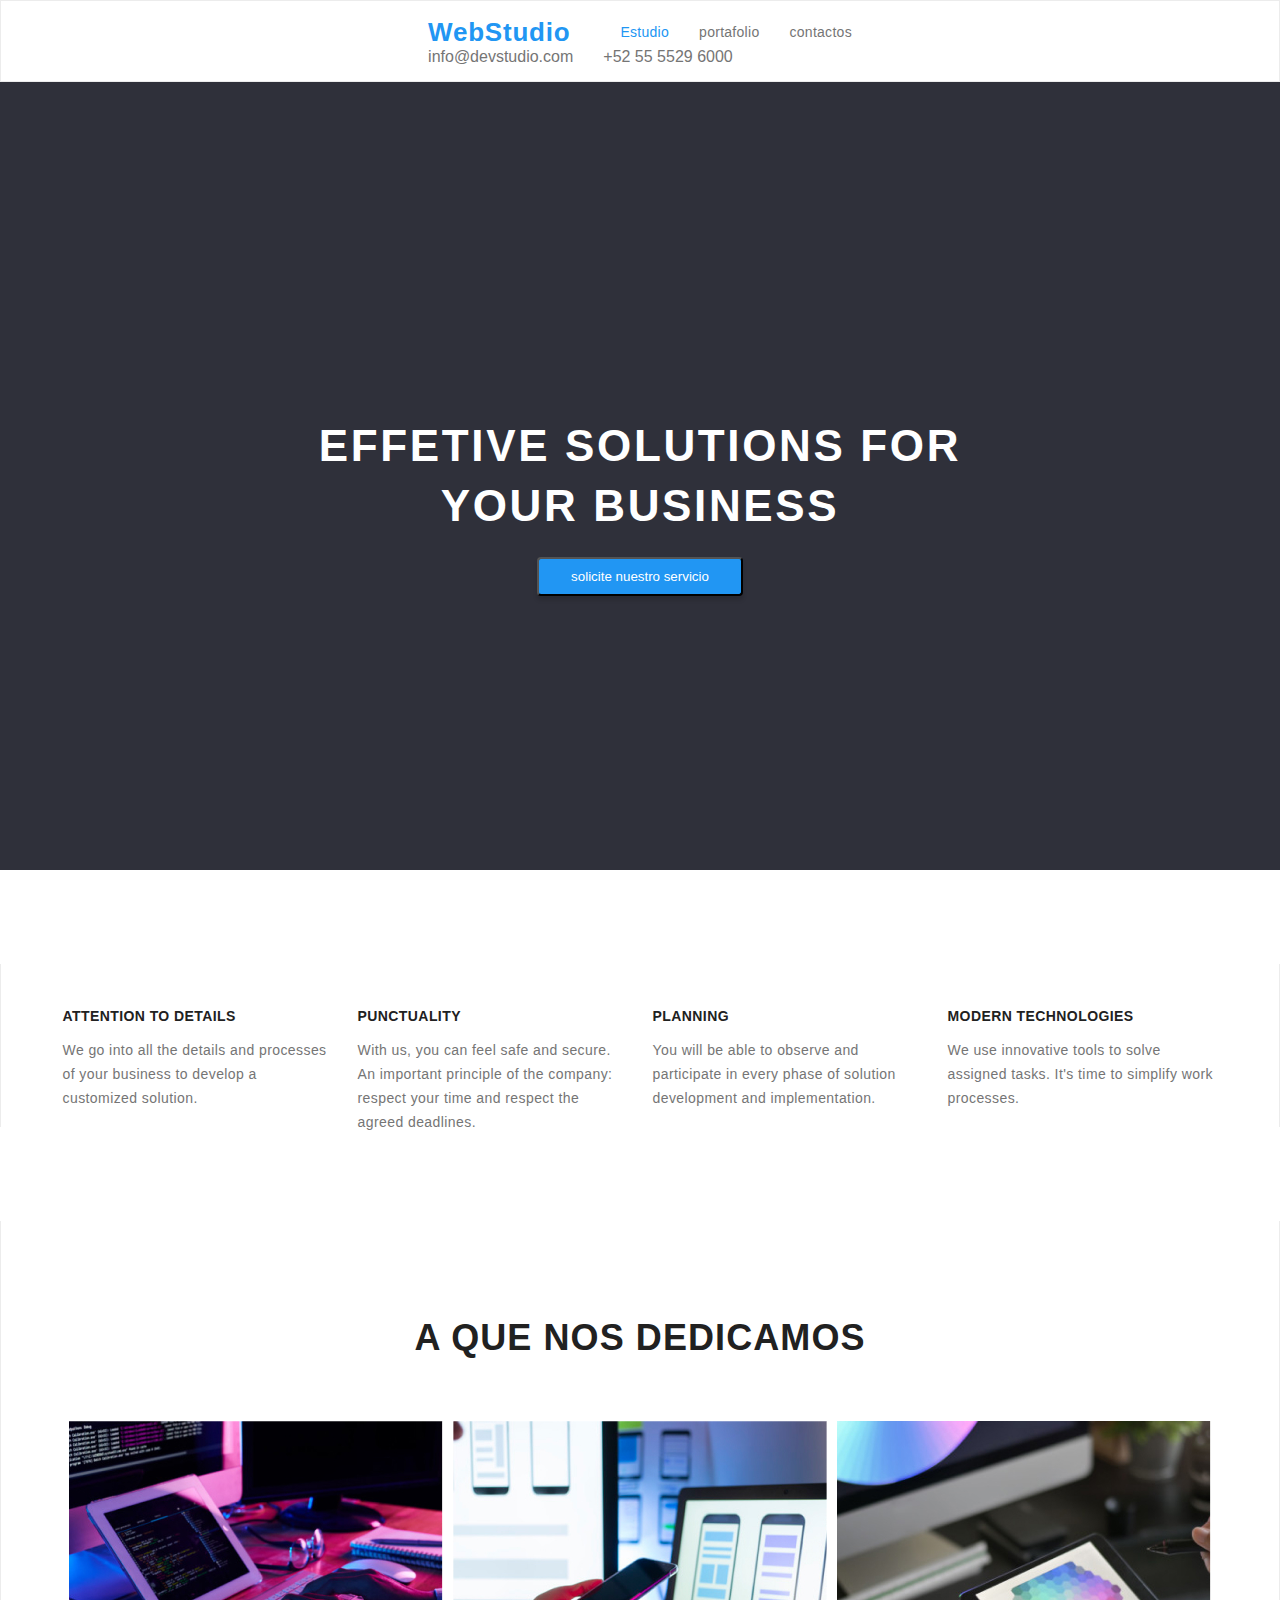
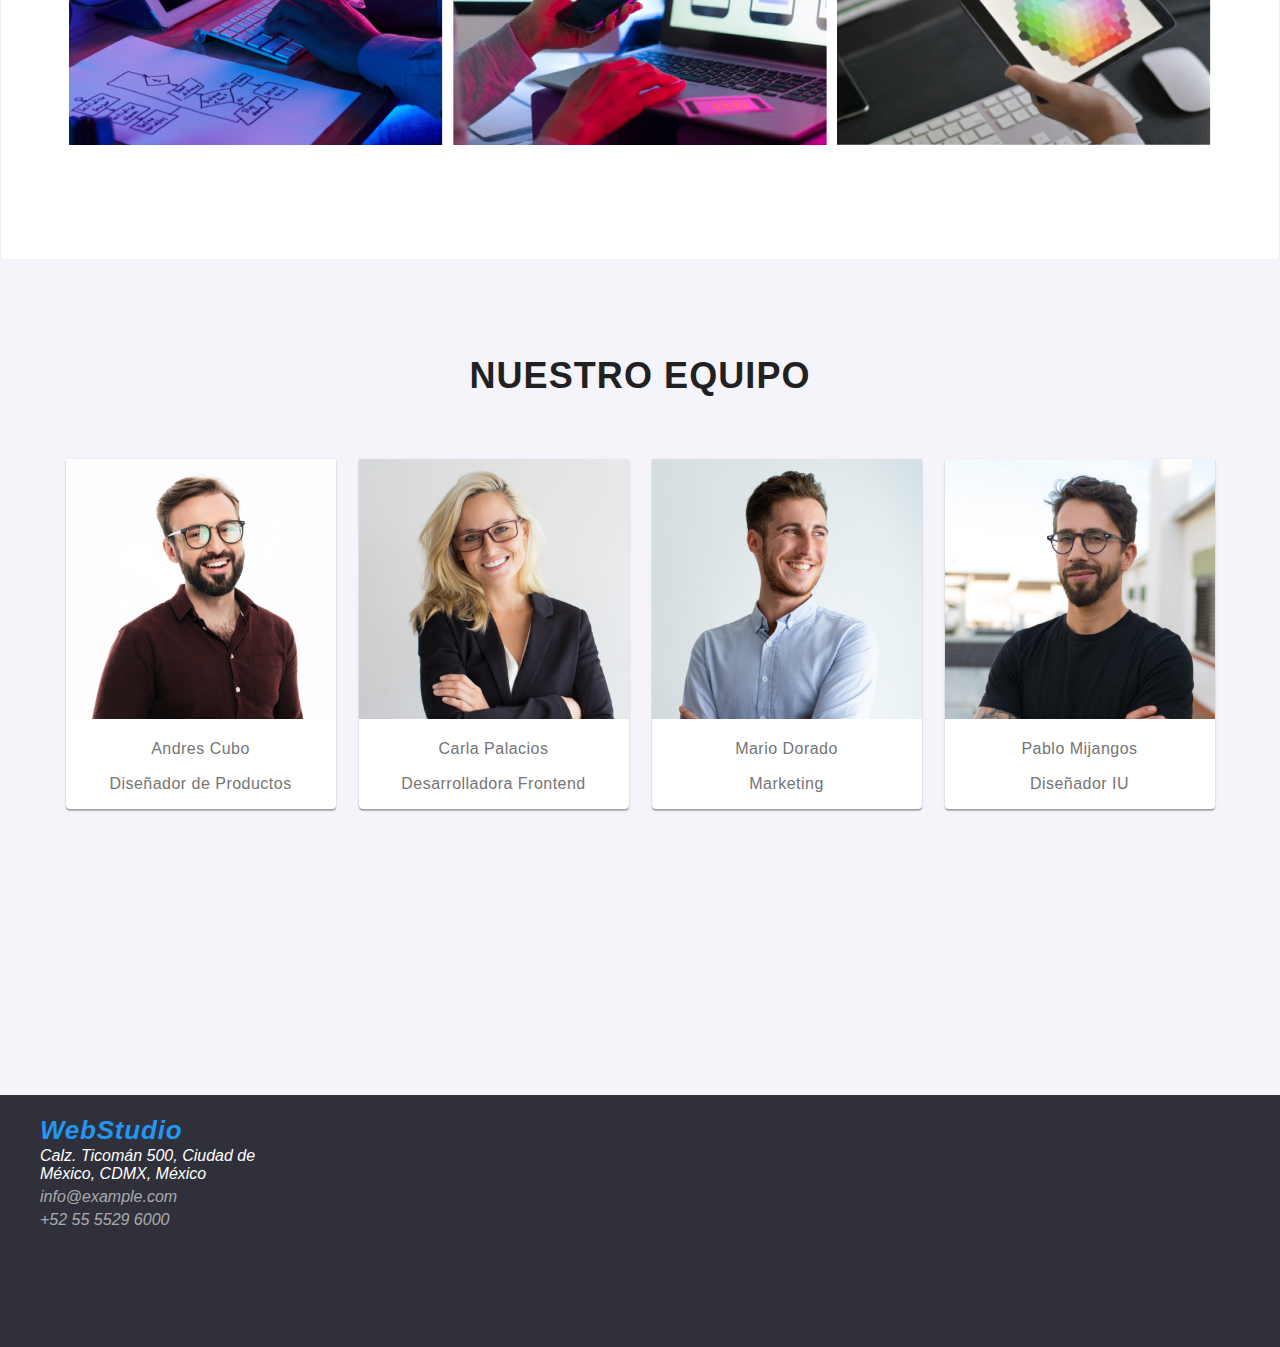
==== index.html @ b8e181a7 "tarea3" ====
<!DOCTYPE html>
<html lang="en">
<head>
    <meta charset="UTF-8">
    <meta http-equiv="X-UA-Compatible" content="IE=edge">
    <meta name="viewport" content="width=device-width, initial-scale=1.0">
    <link href="https://fonts.googleapis.com/css2?family=Montserrat:wght@400;700&display=swap" rel="stylesheet">
    <link rel="stylesheet" href="https://cdnjs.cloudflare.com/ajax/libs/modern-normalize/2.0.0/modern-normalize.css" integrity="sha512-gA2Bvu0/hw4oj0Lp8ZHjK+o3S4BE5m8d/wNVy6ktKLhHKPpWLQwv9ixzuWirWOakoJqlBdePq2NhoCaUOQ5npQ==" crossorigin="anonymous" referrerpolicy="no-referrer" />
    <link rel="stylesheet" href="./css/styles.css" />
    <title>WebStudio</title>
</head>
<body> 
    <header>
        
        <section  class="menu"> 
            <div class="container">
        <nav class="menu-nav">
            <a class="logo" href="">WebStudio</a>
           <ul class="list_menu">
            <li><a class="page current-page" href="index.html">Estudio</a> </li>
            <li><a class="page" href="portafolio.html">portafolio</a></li>
            <li><a class="page" href="contactos">contactos</a></i>
           </ul> 
        </nav>
        <ul class="list-contac">
            <li><a class="page" href="mailto:info@devstudio.com">info@devstudio.com</a></li>
            <li><a class="page" href="tel:+525555296000">+52 55 5529 6000</a></li>
        </ul>
        </div>
    </section> 
    </header>
    
    <main>
        <!-- ---------- titulo ---------- -->
        <section class="titulo">
        <h1> EFFETIVE SOLUTIONS FOR YOUR BUSINESS</h1>
        <button class="btn-serv" type="button">solicite nuestro servicio </button>
        </section>

        <!-- ---------- seccion 1---------- -->
        <section class="seccion1">
            <ul class="list-seccion1">
                <li>
                    <h3 class="titulo-h3" >ATTENTION TO DETAILS</h3>
                    <p class="p-seccion1">We go into all the details and processes of your business to develop a customized solution.</p>
                </li>
                <li>
                    <h3 class="titulo-h3">PUNCTUALITY</h3>
                    <p class="p-seccion1">With us, you can feel safe and secure. An important principle of the company: respect your time and respect the agreed deadlines.</p>
                </li>
                <li>
                    <h3 class="titulo-h3">PLANNING</h3>
                    <p class="p-seccion1">You will be able to observe and participate in every phase of solution development and implementation.</p>
                </li>
                <li>
                    <h3 class="titulo-h3">MODERN TECHNOLOGIES</h3>
                    <p class="p-seccion1">We use innovative tools to solve assigned tasks. It's time to simplify work processes.</p>
                </li>
            </ul>
        </section>
        <!-- ---------- seccion 2------------->
        <section class="seccion2">
            <h2 class="titulo-h2"> A QUE NOS DEDICAMOS</h2>
            <ul class="list-seccion2">
                <li class="img-secc2"><img src="images/index/img1.jpg" alt="img1" width=""/></li>
                <li class="img-secc2"><img src="images/index/img2.jpg" alt="img2" width=""/></li>
                <li class="img-secc2"><img src="images/index/img3.jpg" alt="img3" width=""/></li>
            </ul>
            
        </section>

        <!------------- seccion 3------------->
        <section class="seccion3">
            <div class=".container">
            <h2 class="titulo-h2">NUESTRO EQUIPO</h2>
            <ul class="list-seccion3">
                <li class="item-sec3"><img class="img-sec3" src="images/index/andres.jpg" alt="Andres Cubo" width=""/>
                    <p class="nombre">Andres Cubo</p>
                    <p>Diseñador de Productos</p>
                </li>
                <li class="item-sec3"><img class="img-sec3" src="images/index/carla.jpg" alt="Carla Palacios" width=""/>
                    <p class="nombre">Carla Palacios</p>
                    <p>Desarrolladora Frontend</p>
                </li>
                <li class="item-sec3"><img class="img-sec3" src="images/index/mario.jpg" alt="Mario Dorado" width=""/>
                    <p class="nombre">Mario Dorado</p>
                    <p>Marketing</p>
                </li>
                <li class="item-sec3"><img class="img-sec3" src="images/index/pablo.jpg" alt="Pablo Mijangos" width=""/>
                    <p class="nombre">Pablo Mijangos</p>
                    <p>Diseñador IU </p>
                </li>
            </ul>
        </div>
        </section>
        
    </main>
    <!-------------pie de pagina------------->
    <footer>
       <section class="container-foo">
        <div class="container">
            <address>
            <a class="logo-foo" href="index.html">WebStudio</a>
            <ul class="list-foo">
            <li><a class="dir" href="direccion">Calz. Ticomán 500, Ciudad de México, CDMX, México</a></li> 
            <li><a class="item-foo" href="mailto:info@example.com">info@example.com</a></li>
            <li><a class="item-foo" href="tel:+52 55 5529 6000">+52 55 5529 6000 </a></li>
        </ul>
    </address>
        </div>
    </section>
    </footer> 
</body>
</html>
---- css/styles.css ----
:root{
    --accent-color: #2196f3;
    --white-color: #ffffff;
    --black-color: #212121;

    --gray-color: #f5f4fa;
    --text-color: #757575;

    --background-black: #2f303a;
    --container-padding: calc((100% - 1200px) / 2);
    --border-seccion: 1px solid #ECECEC;
    --padding-seccion: 94px 0;

}
.container{
    padding: 0 15px;
    max-width: 1200px;
    margin: 0 auto;   
}
body{
    padding-top: 0px;
    padding-bottom: 0px;
    margin: 0;
    font-family: "Roboto", sans-serif;
}

.menu{
    display: flex;
    justify-content: space-between;
    align-items: center;
    height: 80px;
    background: var(--white-color);
    border: 1px solid #ECECEC;
}
.page{
    color:  var(--text-color);
    text-decoration: none;
}

.list-contac{
    display: flex;
    list-style: none;
    gap: 30px;
    margin: 0px;
    padding: 0px;
}

.page:hover,
.item:hover,
.current-page:focus,
.page.current-page
{
color: var(--accent-color);
}

.logo{
    font-family: "releway", sans-serif;
    margin-right: 50px;
    font-weight: 700;
    font-size: 26px;
    line-height: 31px;
    font-family: "Raleway" sans-serif; 
    text-align: right;
    letter-spacing: 0.03em;
    color: var(--accent-color);
    text-decoration: none;
}
.list_menu{
    display: flex;
    gap: 30px;
    padding: 0;
    height: 16px;
    margin: 0;
    left: 453px;
    font-weight: 500;
    font-size: 14px;
    line-height: 16px;
    letter-spacing: 0.02em;
    color: var(--accent-color);
    list-style: none;  
    justify-content: center; 
}
.menu-nav{
    display: flex;
    justify-content: center;
    align-items: center;
}

.titulo{
    display: flex;
    background-color: var(--background-black);
    height: 600px;
    padding: var(--padding-seccion);
    justify-content: center;
    align-items: center;
}
h1{
    width: 696px;
    height: 120px;
    font-weight: 900;
    font-size: 44px;
    line-height: 60px;
    text-align: center;
    letter-spacing: 0.06em;
    text-transform: uppercase;
    color: var(--white-color);
    margin-top: 30px;
}
.btn-serv{
   display: flex;
   justify-content: center;
   align-items: center;
   padding: 10px 32px;
   color: var(--white-color);
   position: absolute;
   margin-top: 200px;
   cursor: pointer;
   background: var(--accent-color);
   box-shadow: 0px 4px 4px rgba(0, 0, 0, 0.15);
   border-radius: 4px


}

/* ----------------------seccion 1----------------------- */
.seccion1{
    padding: var(--padding-seccion);
}
.list-seccion1{
    display: flex;
    margin: 0px;
    gap: 25px;
    padding-left: 0px;
    justify-content: center;
    list-style: none;
    border-left: var(--border-seccion);
    border-right: var(--border-seccion);
    padding-top: 30px;
    
}

.titulo-h3{
width: 270px;
height: 16px;
font-weight: 700;
font-size: 14px;
line-height: 16px;
letter-spacing: 0.03em;
text-transform: uppercase;
color: var(--black-color);
}

.p-seccion1{
width: 270px;
height: 75px;
left: 215px;
top: 801px;
font-weight: 400;
font-size: 14px;
line-height: 24px;
letter-spacing: 0.03em;
color: var(--text-color);
}
/* ------------------------------seccion2----------------- */
.img-secc2:hover{
    opacity: 0.5;
    cursor: pointer;
}
.seccion2{
    border-left: var(--border-seccion);
    border-right: var(--border-seccion);
    padding-bottom: 80px;
    padding: var(--padding-seccion);
}
.titulo-h2{
    display: flex;
    margin: 0;
    margin-bottom: 60px;
    height: 46.24px;
    font-size: 36px;
    line-height: 42px;
    text-align: center;
    letter-spacing: 0.03em;
    justify-content: center;
    align-items: center;
    color: var(--black-color);
}

.list-seccion2{
    display: flex;
    padding: 0;
    gap: 10px;
    justify-content: center;
    list-style: none;
}


/* ------------------------------seccion3----------------- */
.seccion3{
padding: var(--padding-seccion);
    height: 648px;
    background: var(--gray-color);
}

.list-seccion3{
    display: flex;
    padding: 0;
    justify-content: center;
    gap: 23px;
}
.item-sec3{
    list-style: none;
    background: var(--white-color);
    box-shadow: 0px 1px 3px rgba(0, 0, 0, 0.12), 0px 1px 1px rgba(0, 0, 0, 0.14), 0px 2px 1px rgba(0, 0, 0, 0.2);
    border-radius: 0px 0px 4px 4px;
}
.item-sec3:hover{
    box-shadow: var(--text-color);
    cursor: pointer;
}
.img-sec3{
    width: 270px;
    height: 260px;
}
.nombre{
    display: flex;
    margin-left: 0px;
    font-size: 16px;
    line-height: 19px;
    letter-spacing: 0.03em;
    color: var(--black-color);
    justify-content: center;
   

}
.seccion3 ul li p{
    font-size: 16px;
    line-height: 19px;
    text-align: center;
    letter-spacing: 0.03em;
    color: var(--text-color);
}

/* ------------------------------footer----------------------- */
footer{
    
    height: 252px;
    background: var(--background-black);
}
.container-foo{
    padding-top: 20px;   
}
.logo-foo{
    display: flex;
    
    font-weight: 700;
    font-size: 26px;
    line-height: 31px;
    text-align: right;
    letter-spacing: 0.03em;
    color: var(--accent-color);
    text-decoration: none;
    cursor: default;
}
.list-foo{
    list-style: none;
    padding: 0;
    margin-top: 1px;
    
}
.dir{
    display: flex;
    width: 231px;
    height: 21px;
    margin-bottom: 20px;
    color: var(--white-color);
    text-decoration: none;
    cursor: default;
}

.item-foo{
 display: flex;
 margin-top: 5px;
 text-decoration: none;
 color: rgba(255, 255, 255, 0.6);
 cursor: default;
}
/* --------------------------------PORTAFOLIO---------------------------- */

.list_buttons{
    display: flex;
    justify-content: center;
    border-left: var(--border-seccion);
    border-right: var(--border-seccion);
    margin: 0px;
    gap: 10px;
    padding-top: 70px;
    list-style: none;
    color: var(--black-color); 
    padding-bottom: 40px;
}
.btns{
    display: flex;
    width: 128px;
    height: 38px;
    padding: 10px;
    border: 0;
    cursor: pointer;
    justify-content: center;
}
.btns:focus{
    background-color: var(--accent-color);
    color: var(--gray-color);
}

.list-porta{
    display: flex;
    list-style: none;
    margin: 0px;
    gap: 30px;
    padding-left: 0px;
    padding-bottom: 40px;
    justify-content: center;
    border-left: var(--border-seccion);
    border-right: var(--border-seccion);
}
.elem-porta{
    box-sizing: border-box;
    background: var(--white-color);
    border: 1px solid #EEEEEE;
    box-shadow: 0px 1px 1px rgba(0, 0, 0, 0.12), 0px 4px 4px rgba(0, 0, 0, 0.06), 1px 4px 6px rgba(0, 0, 0, 0.16);
    border-radius: 0px 0px 4px 4px;
}
.img-porta:hover,
.elem-porta:hover{
    fill: var(--accent-color)
    box-shadow: rgba(82, 82, 82, 0.3) 0 3px 5px;
    cursor: pointer;
    color: var(--black-color);
}

.nom-porta{
    display: flex;
    font-weight: 650;
    font-size: 16px;
    line-height: 25px;
    letter-spacing: 0.01em;
    color: var(--black-color);
    margin-left: 20px;
}
.p-porta{
    display: flex;
    margin-left: 20px;
    font-weight: 400;
    font-size: 16px;
    letter-spacing: 0.03em;
    color: #757575;
}
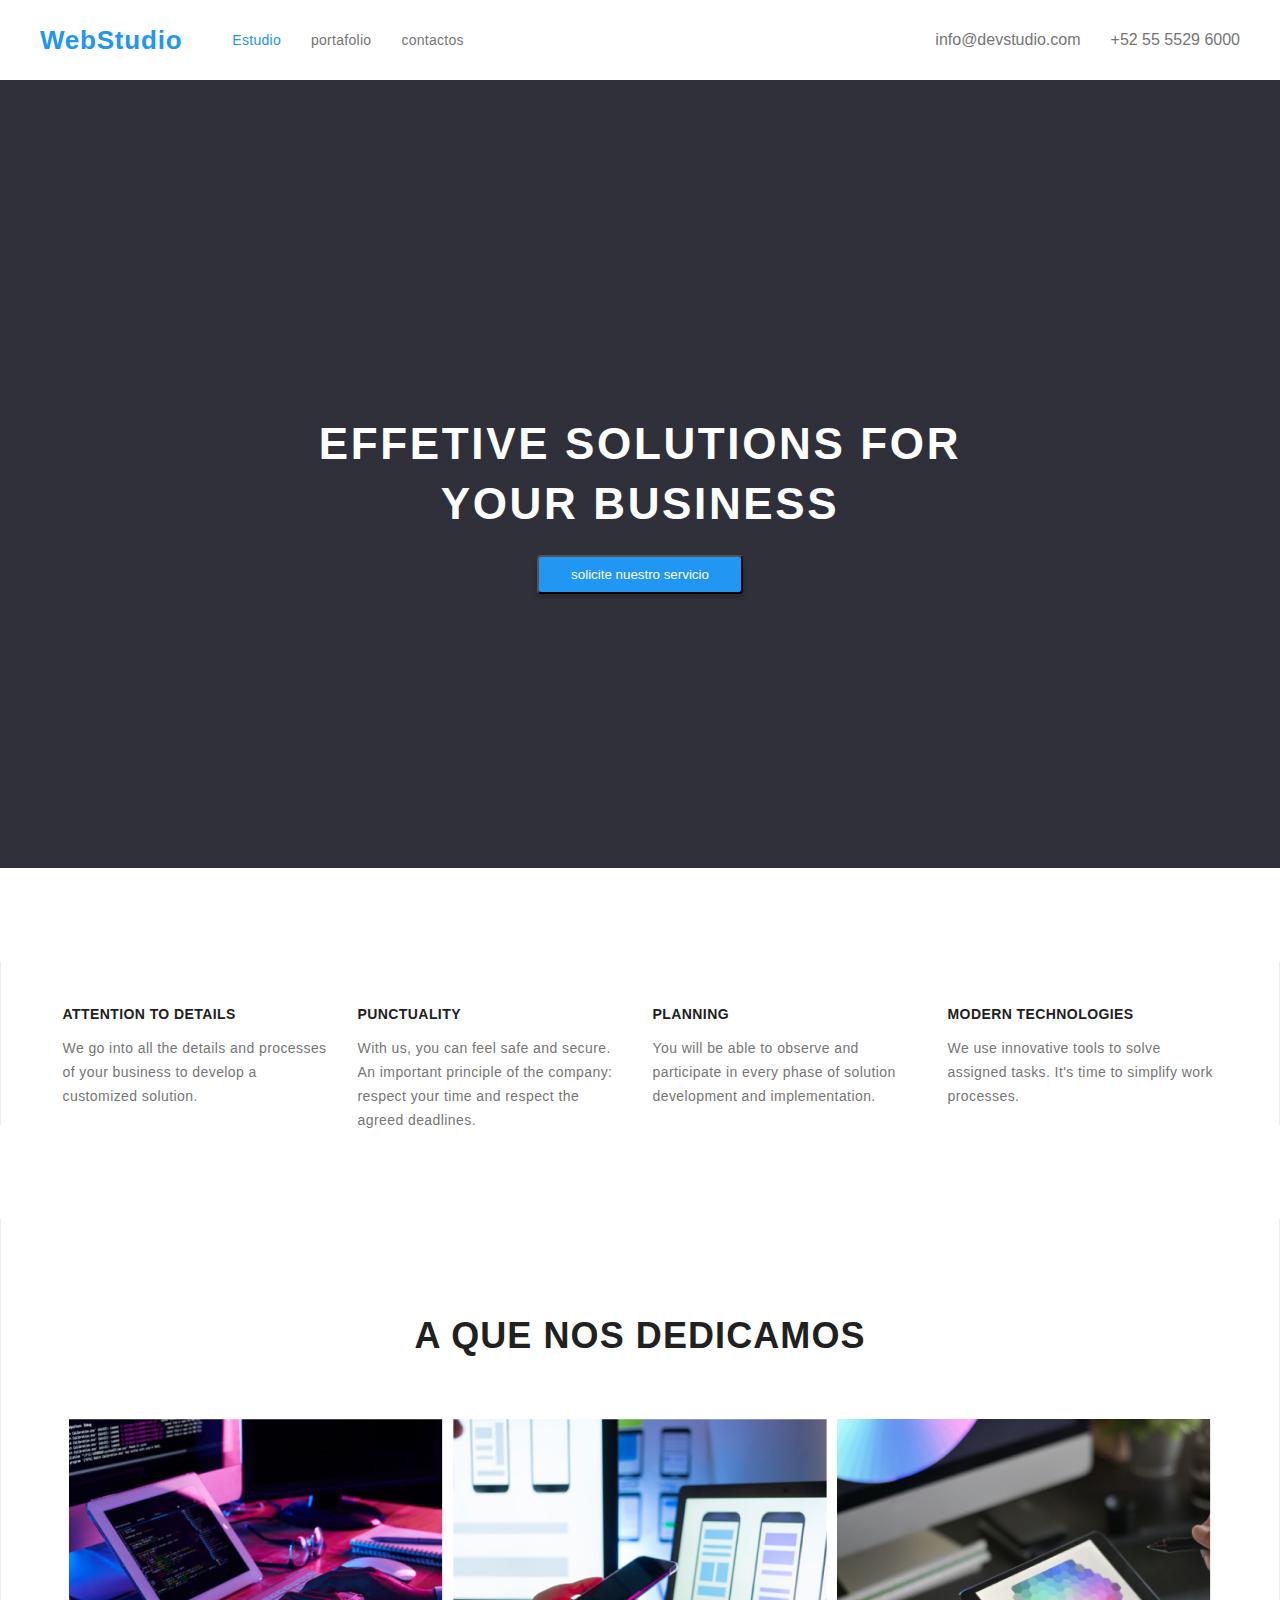
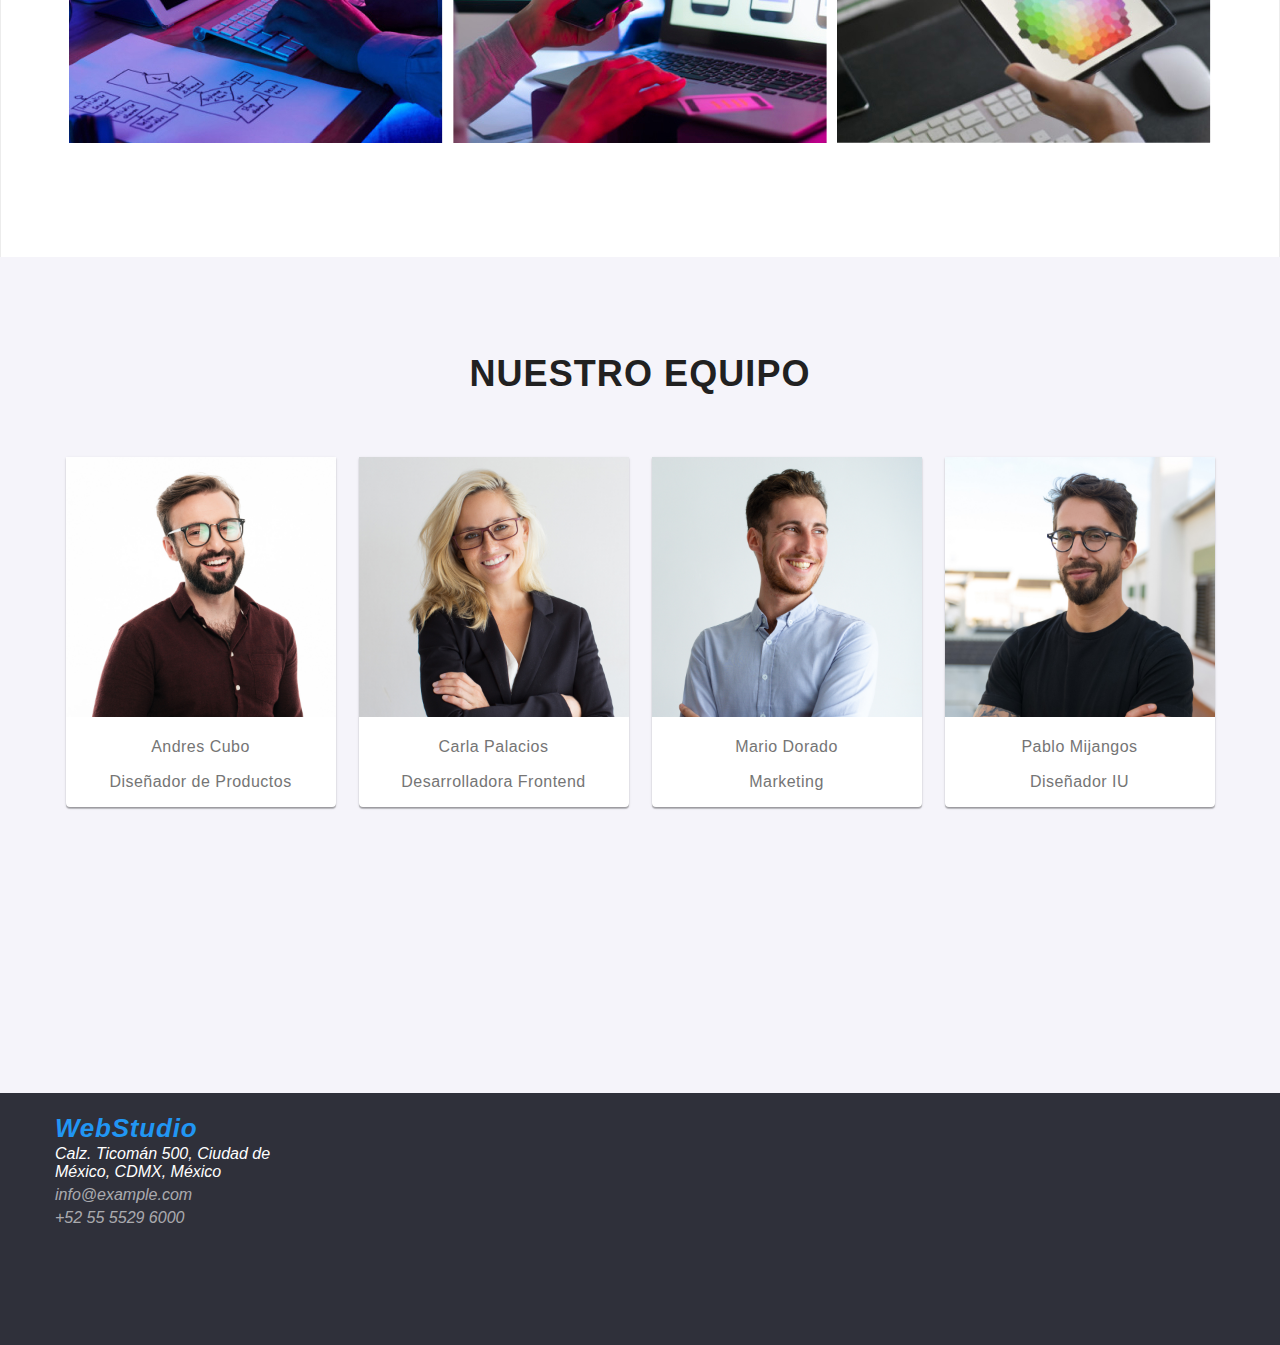
==== commit 8957312e: "tarea3" ====
--- a/index.html
+++ b/index.html
@@ -10,11 +10,10 @@
     <title>WebStudio</title>
 </head>
 <body> 
-    <header>
-        
-        <section  class="menu"> 
-            <div class="container">
-        <nav class="menu-nav">
+    <header class="menu-header">
+    <div class="container">
+    <section  class="menu"> 
+         <nav class="menu-nav">
             <a class="logo" href="">WebStudio</a>
            <ul class="list_menu">
             <li><a class="page current-page" href="index.html">Estudio</a> </li>
@@ -26,8 +25,9 @@
             <li><a class="page" href="mailto:info@devstudio.com">info@devstudio.com</a></li>
             <li><a class="page" href="tel:+525555296000">+52 55 5529 6000</a></li>
         </ul>
-        </div>
-    </section> 
+    
+    </section>
+    </div>   
     </header>
     
     <main>
@@ -97,18 +97,21 @@
     </main>
     <!-------------pie de pagina------------->
     <footer>
-       <section class="container-foo">
         <div class="container">
-            <address>
-            <a class="logo-foo" href="index.html">WebStudio</a>
-            <ul class="list-foo">
-            <li><a class="dir" href="direccion">Calz. Ticomán 500, Ciudad de México, CDMX, México</a></li> 
-            <li><a class="item-foo" href="mailto:info@example.com">info@example.com</a></li>
-            <li><a class="item-foo" href="tel:+52 55 5529 6000">+52 55 5529 6000 </a></li>
-        </ul>
-    </address>
+
+            <section class="container-foo">
+                <div class="container">
+                        <address>
+                        <a class="logo-foo" href="index.html">WebStudio</a>
+                        <ul class="list-foo">
+                        <li><a class="dir" href="direccion">Calz. Ticomán 500, Ciudad de México, CDMX, México</a></li> 
+                        <li><a class="item-foo" href="mailto:info@example.com">info@example.com</a></li>
+                        <li><a class="item-foo" href="tel:+52 55 5529 6000">+52 55 5529 6000 </a></li>
+                        </ul>
+                    </address>
+                </div>
+            </section>
         </div>
-    </section>
     </footer> 
 </body>
 </html>--- a/css/styles.css
+++ b/css/styles.css
@@ -14,7 +14,7 @@
 }
 .container{
     padding: 0 15px;
-    max-width: 1200px;
+    width: 1200px;
     margin: 0 auto;   
 }
 body{
@@ -23,14 +23,15 @@
     margin: 0;
     font-family: "Roboto", sans-serif;
 }
-
+.menu-header{
+    box-shadow: 0px 2px 4px rgba(0, 0, 0, 0.1);
+}
 .menu{
     display: flex;
     justify-content: space-between;
     align-items: center;
     height: 80px;
     background: var(--white-color);
-    border: 1px solid #ECECEC;
 }
 .page{
     color:  var(--text-color);
@@ -328,13 +329,12 @@
     box-sizing: border-box;
     background: var(--white-color);
     border: 1px solid #EEEEEE;
+    border-bottom: 2px solid var(--black-color);
+    border-radius: 0px 0px 4px 4px;
+}
+.elem-porta:hover{
+    border: 0px;
     box-shadow: 0px 1px 1px rgba(0, 0, 0, 0.12), 0px 4px 4px rgba(0, 0, 0, 0.06), 1px 4px 6px rgba(0, 0, 0, 0.16);
-    border-radius: 0px 0px 4px 4px;
-}
-.img-porta:hover,
-.elem-porta:hover{
-    fill: var(--accent-color)
-    box-shadow: rgba(82, 82, 82, 0.3) 0 3px 5px;
     cursor: pointer;
     color: var(--black-color);
 }
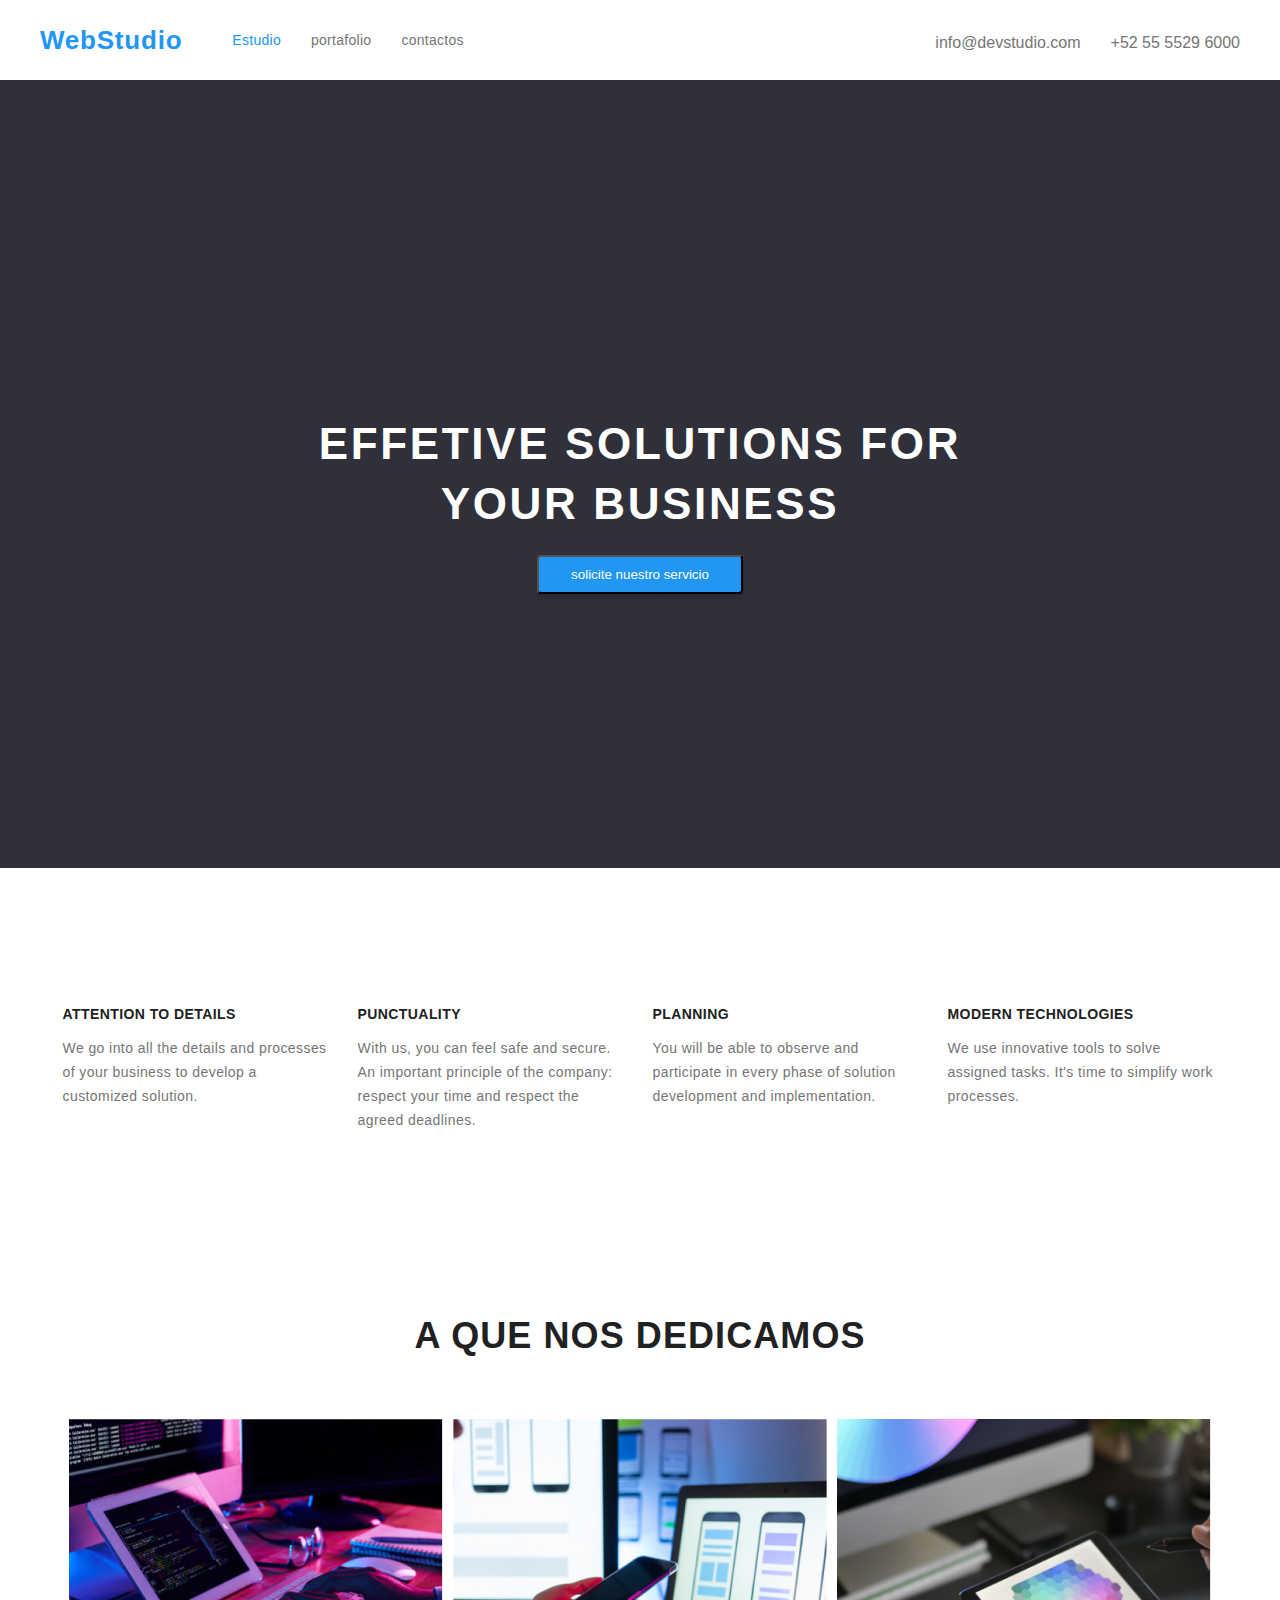
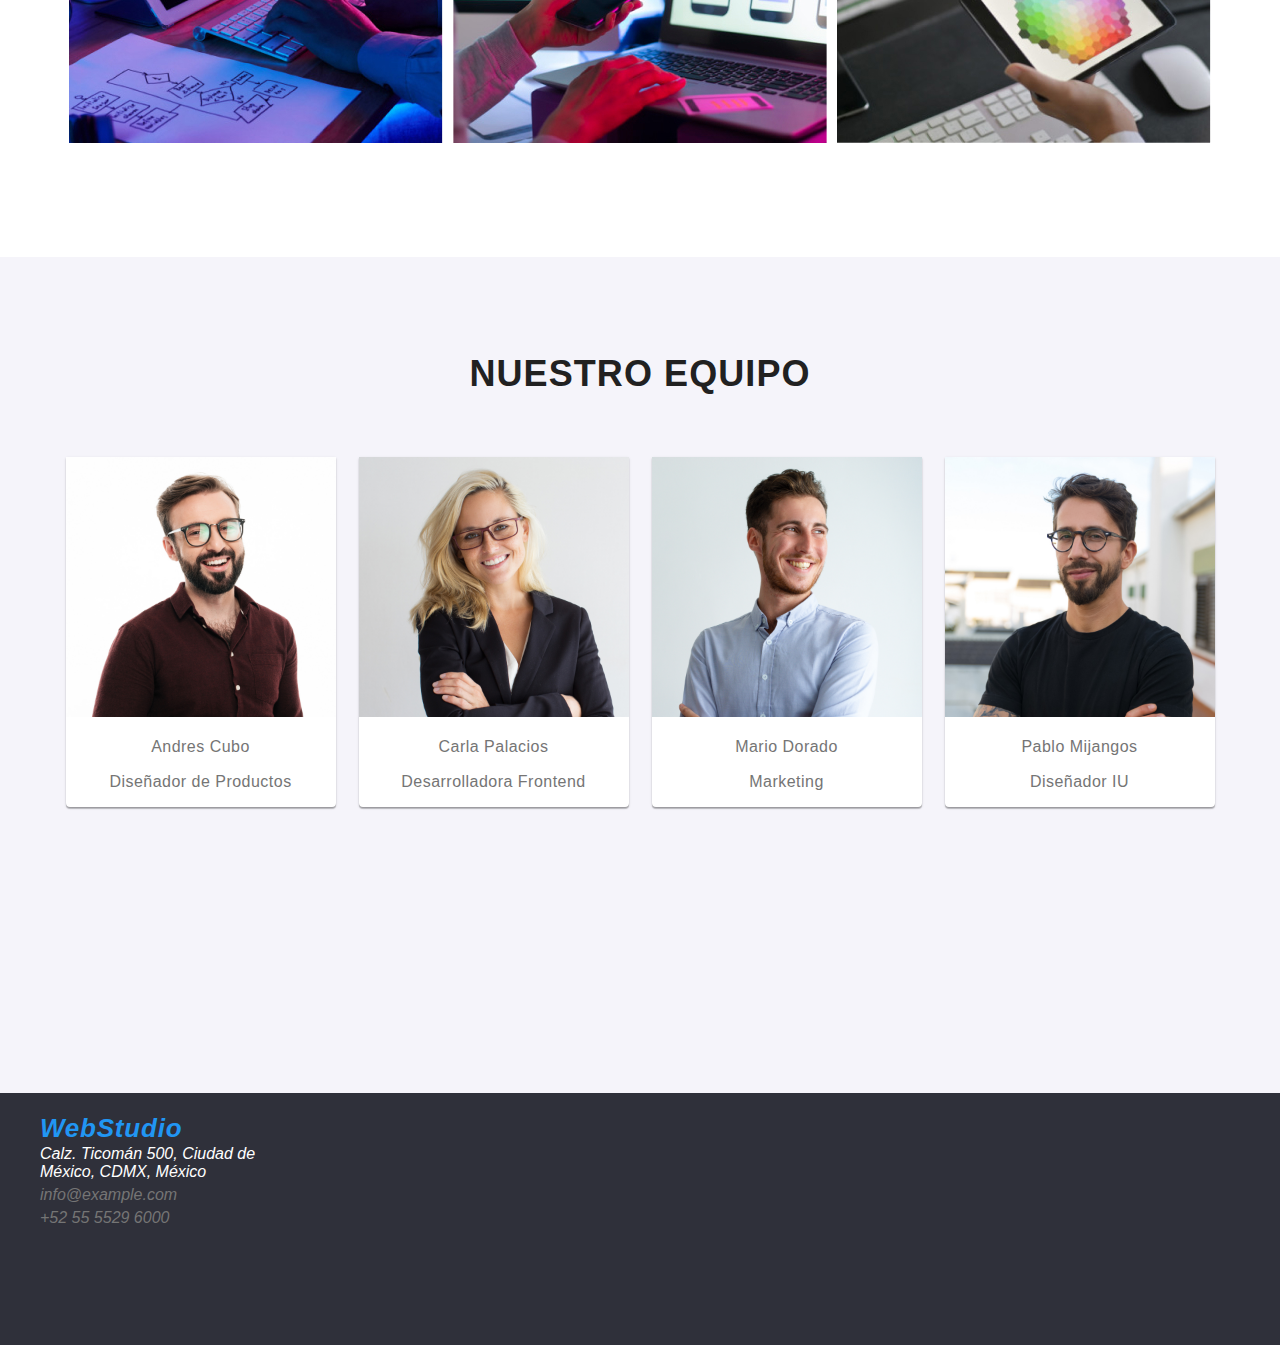
==== commit f9914a4f: "tarea3" ====
--- a/index.html
+++ b/index.html
@@ -11,23 +11,22 @@
 </head>
 <body> 
     <header class="menu-header">
-    <div class="container">
-    <section  class="menu"> 
-         <nav class="menu-nav">
-            <a class="logo" href="">WebStudio</a>
-           <ul class="list_menu">
-            <li><a class="page current-page" href="index.html">Estudio</a> </li>
-            <li><a class="page" href="portafolio.html">portafolio</a></li>
-            <li><a class="page" href="contactos">contactos</a></i>
-           </ul> 
-        </nav>
-        <ul class="list-contac">
-            <li><a class="page" href="mailto:info@devstudio.com">info@devstudio.com</a></li>
-            <li><a class="page" href="tel:+525555296000">+52 55 5529 6000</a></li>
-        </ul>
-    
-    </section>
-    </div>   
+        <div class="container">
+            <section  class="menu"> 
+                <nav class="menu-nav">
+                    <a class="logo" href="">WebStudio</a>
+                    <ul class="list_menu">
+                    <li><a class="page current-page" href="index.html">Estudio</a> </li>
+                    <li><a class="page" href="portafolio.html">portafolio</a></li>
+                    <li><a class="page" href="contactos">contactos</a></i>
+                    </ul> 
+                </nav>
+                <ul class="list-contac">
+                    <li><a class="item-conta" href="mailto:info@devstudio.com">info@devstudio.com</a></li>
+                    <li><a class="item-conta" href="tel:+525555296000">+52 55 5529 6000</a></li>
+                </ul>
+            </section>
+        </div>   
     </header>
     
     <main>
@@ -39,6 +38,7 @@
 
         <!-- ---------- seccion 1---------- -->
         <section class="seccion1">
+            <div class="container">
             <ul class="list-seccion1">
                 <li>
                     <h3 class="titulo-h3" >ATTENTION TO DETAILS</h3>
@@ -57,21 +57,23 @@
                     <p class="p-seccion1">We use innovative tools to solve assigned tasks. It's time to simplify work processes.</p>
                 </li>
             </ul>
+        </div>
         </section>
         <!-- ---------- seccion 2------------->
         <section class="seccion2">
+            <div class="container">
             <h2 class="titulo-h2"> A QUE NOS DEDICAMOS</h2>
             <ul class="list-seccion2">
                 <li class="img-secc2"><img src="images/index/img1.jpg" alt="img1" width=""/></li>
                 <li class="img-secc2"><img src="images/index/img2.jpg" alt="img2" width=""/></li>
                 <li class="img-secc2"><img src="images/index/img3.jpg" alt="img3" width=""/></li>
             </ul>
-            
+        </div>
         </section>
 
         <!------------- seccion 3------------->
         <section class="seccion3">
-            <div class=".container">
+            <div class="container">
             <h2 class="titulo-h2">NUESTRO EQUIPO</h2>
             <ul class="list-seccion3">
                 <li class="item-sec3"><img class="img-sec3" src="images/index/andres.jpg" alt="Andres Cubo" width=""/>
@@ -98,18 +100,15 @@
     <!-------------pie de pagina------------->
     <footer>
         <div class="container">
-
             <section class="container-foo">
-                <div class="container">
                         <address>
                         <a class="logo-foo" href="index.html">WebStudio</a>
                         <ul class="list-foo">
                         <li><a class="dir" href="direccion">Calz. Ticomán 500, Ciudad de México, CDMX, México</a></li> 
-                        <li><a class="item-foo" href="mailto:info@example.com">info@example.com</a></li>
-                        <li><a class="item-foo" href="tel:+52 55 5529 6000">+52 55 5529 6000 </a></li>
+                        <li><a class="item-conta" href="mailto:info@example.com">info@example.com</a></li>
+                        <li><a class="item-conta" href="tel:+52 55 5529 6000">+52 55 5529 6000 </a></li>
                         </ul>
                     </address>
-                </div>
             </section>
         </div>
     </footer> 
--- a/css/styles.css
+++ b/css/styles.css
@@ -8,7 +8,6 @@
 
     --background-black: #2f303a;
     --container-padding: calc((100% - 1200px) / 2);
-    --border-seccion: 1px solid #ECECEC;
     --padding-seccion: 94px 0;
 
 }
@@ -23,6 +22,7 @@
     margin: 0;
     font-family: "Roboto", sans-serif;
 }
+
 .menu-header{
     box-shadow: 0px 2px 4px rgba(0, 0, 0, 0.1);
 }
@@ -47,7 +47,7 @@
 }
 
 .page:hover,
-.item:hover,
+.item-conta:hover,
 .current-page:focus,
 .page.current-page
 {
@@ -279,26 +279,24 @@
     cursor: default;
 }
 
-.item-foo{
+.item-conta{
  display: flex;
  margin-top: 5px;
  text-decoration: none;
- color: rgba(255, 255, 255, 0.6);
- cursor: default;
+ color: var(--text-color)
 }
 /* --------------------------------PORTAFOLIO---------------------------- */
 
 .list_buttons{
     display: flex;
     justify-content: center;
-    border-left: var(--border-seccion);
-    border-right: var(--border-seccion);
     margin: 0px;
+    padding: 0px;
+    padding: var(--padding-seccion);
     gap: 10px;
-    padding-top: 70px;
     list-style: none;
     color: var(--black-color); 
-    padding-bottom: 40px;
+    
 }
 .btns{
     display: flex;
@@ -316,14 +314,13 @@
 
 .list-porta{
     display: flex;
+    flex-wrap: wrap;
     list-style: none;
     margin: 0px;
-    gap: 30px;
+    gap: 25px;
     padding-left: 0px;
     padding-bottom: 40px;
     justify-content: center;
-    border-left: var(--border-seccion);
-    border-right: var(--border-seccion);
 }
 .elem-porta{
     box-sizing: border-box;
